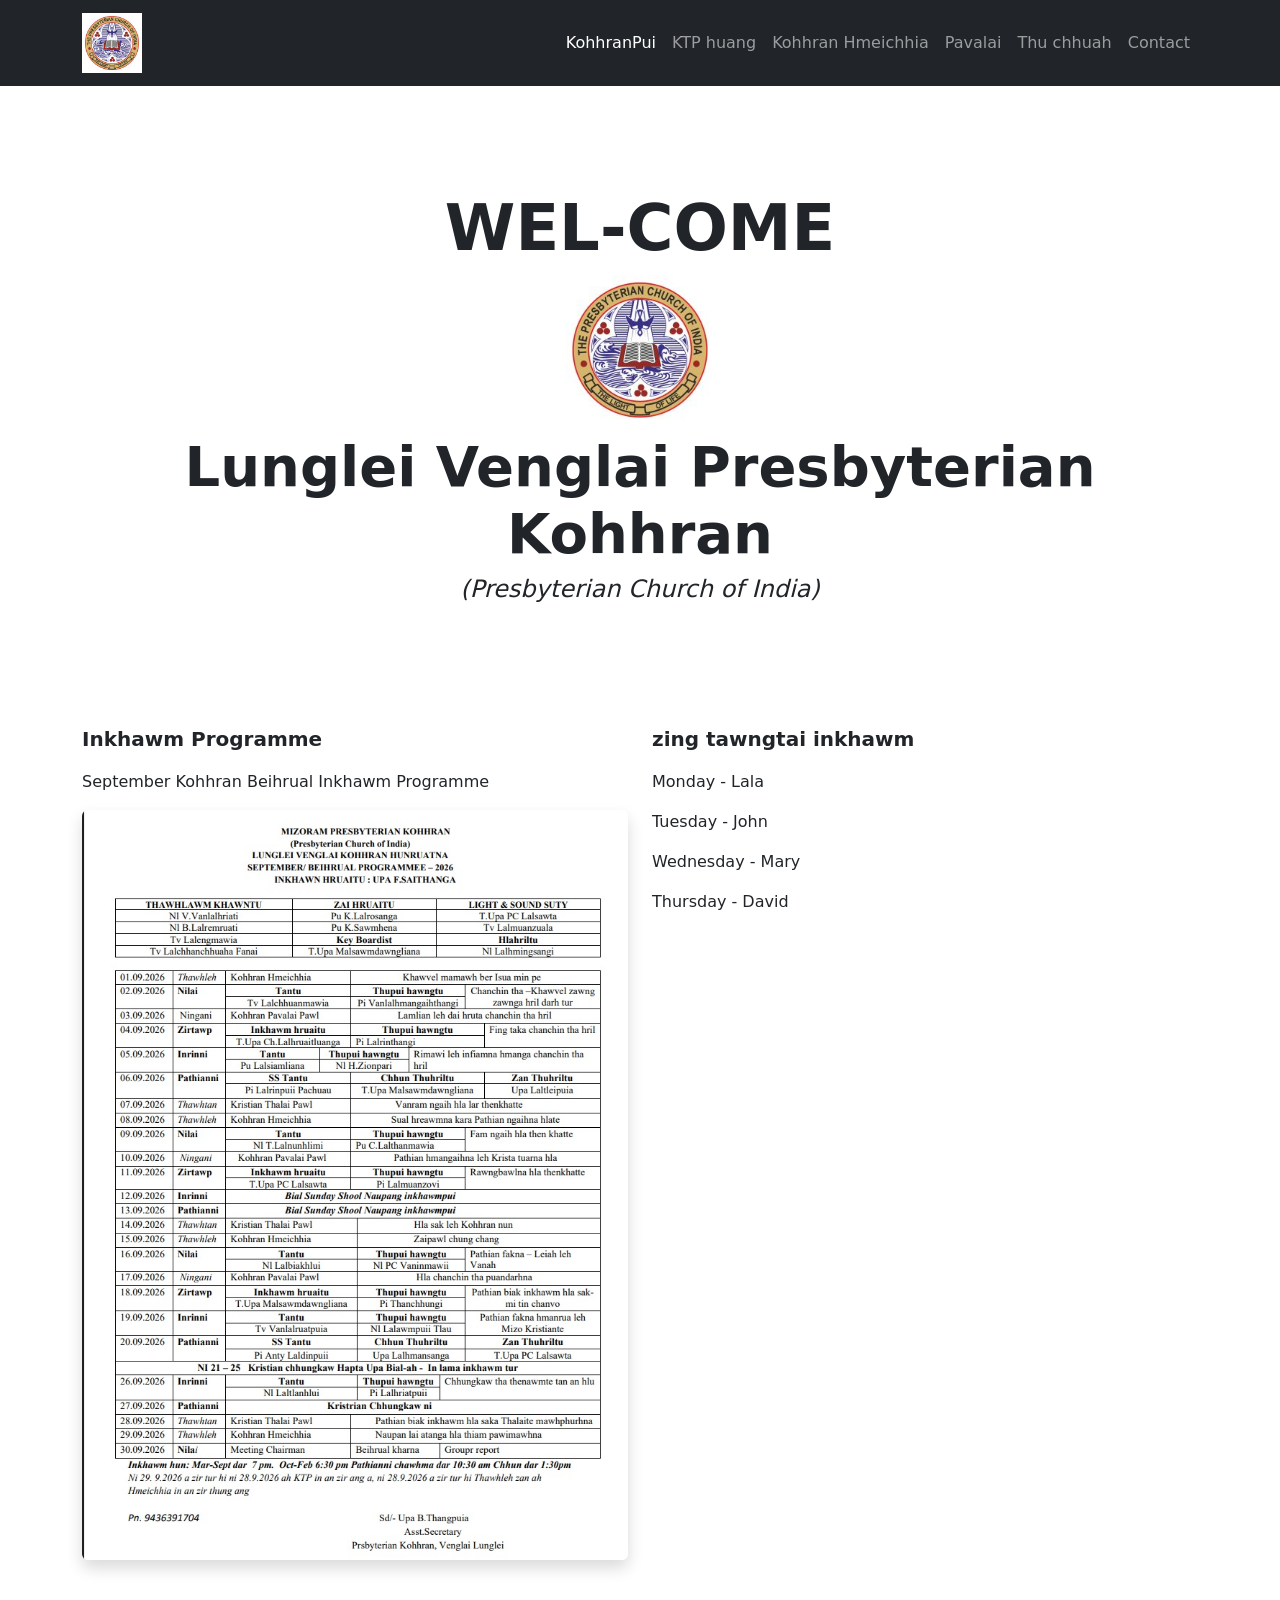
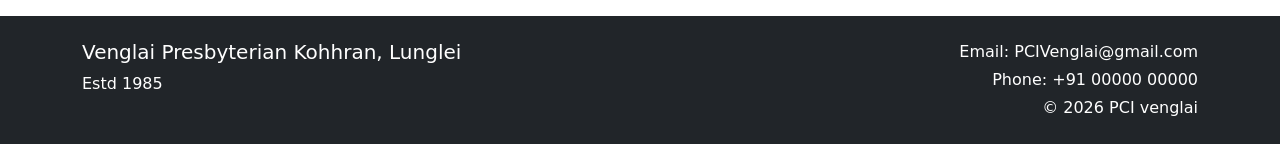
==== index.html @ 34eb797f "Add files via upload" ====
<!DOCTYPE html>
<html lang="en">
<head>
<meta charset="UTF-8">
<meta name="viewport" content="width=device-width, initial-scale=1.0">
<title>Our Organization</title>
<link href="https://cdn.jsdelivr.net/npm/bootstrap@5.3.8/dist/css/
bootstrap.min.css" rel="stylesheet">
<link rel="stylesheet" href="css/style.css">
<link rel="manifest" href="manifest.json">
<meta name="theme-color" content="#0d6efd">
</head>
<body>
<nav class="navbar navbar-expand-lg bg-dark navbar-dark">
    <div class="container">

         <a class="navbar-brand d-flex align-items-center"
   href="index.html">

    <img src="images/banner.jpg"
         alt="Organization Logo"
         width="60"
         height="60"
         class="me-4">
		 </a>
        <button class="navbar-toggler" type="button"
                data-bs-toggle="collapse"
                data-bs-target="#mainNav">
            <span class="navbar-toggler-icon"></span>
        </button>

        <div class="collapse navbar-collapse" id="mainNav">
            <ul class="navbar-nav ms-auto">

                <li class="nav-item">
                    <a class="nav-link active" href="index.html">KohhranPui</a>
                </li>

                <li class="nav-item">
                    <a class="nav-link" href="ktp.html">KTP huang</a>
                </li>

                <li class="nav-item">
                    <a class="nav-link" href="hmeichhia.html">Kohhran Hmeichhia</a>
                </li>

                <li class="nav-item">
                    <a class="nav-link" href="pavalai.html">Pavalai</a>
                </li>

                <li class="nav-item">
                    <a class="nav-link" href="news.html">Thu chhuah</a>
                </li>

                <li class="nav-item">
                    <a class="nav-link" href="contact.html">Contact</a>
                </li>

            </ul>
        </div>
    </div>
</nav>
<section class="hero-section py-2">
    <div class="container py-2 hero-content">
	
        <div class="row align-items-center">

            <div class=" col-lg-12">
			
			
					 
                <h1 class=" text-center display-3 fw-bold">
				WEL-COME
                  </h1>
					<img src="images/banner.jpg" class="d-block mx-auto my-2" style="width:150px; height:auto;" alt="logo">
					 <h1 class=" text-center display-4 fw-bold">
					Lunglei Venglai Presbyterian Kohhran </h1>
					      <h4 class="text-center fst-italic"  "fw-bold">      
						  (Presbyterian Church of India)
                </h4>


               
            </div>
</div>
        </div>
   
</section>
<section class="py-2">
    <div class="container">
        <div class="row align-items-start">

            <!-- Left column: programme -->
            <div class="col-md-6">
                <p class="fs-5 fw-bold">Inkhawm Programme</p>
                <p>September Kohhran Beihrual Inkhawm Programme</p>

                <img
    src="publications/Sept.jpg"
    class="img-fluid rounded shadow"
    alt="September Kohhran Beihrual Inkhawm Programme">
            </div>

            <!-- Right column: schedule -->
            <div class="col-md-6 mt-4 mt-md-0">
                <p class="fs-5 fw-bold"> zing tawngtai inkhawm</p>

                <p>Monday - Lala</p>
                <p>Tuesday - John</p>
                <p>Wednesday - Mary</p>
                <p>Thursday - David</p>
            </div>

        </div>
    </div>
</section>


<footer class="bg-dark text-white py-4 mt-5">
    <div class="container">
        <div class="row">

            <div class="col-md-6">
                <h5>Venglai Presbyterian Kohhran, Lunglei</h5>
                <p>
                    Estd 1985
                </p>
            </div>

            <div class="col-md-6 text-md-end">
                <p class="mb-1">Email: PCIVenglai@gmail.com</p>
                <p class="mb-1">Phone: +91 00000 00000</p>
                <p class="mb-0">&copy; 2026 PCI venglai</p>
            </div>

        </div>
    </div>
</footer>
<script>
if ('serviceWorker' in navigator) {
  navigator.serviceWorker.register('service-worker.js');
}
</script>
<script src="https://cdn.jsdelivr.net/npm/bootstrap@5.3.8/dist/js/
bootstrap.bundle.min.js"></script>
</body>
</html>
---- css/style.css ----
.hero-section{

  

    background-size:auto;

    background-position: center;

    background-repeat: no-repeat;

    height: 70vh;

    display: flex;
	justify-content:center;

    align-items: center;

}
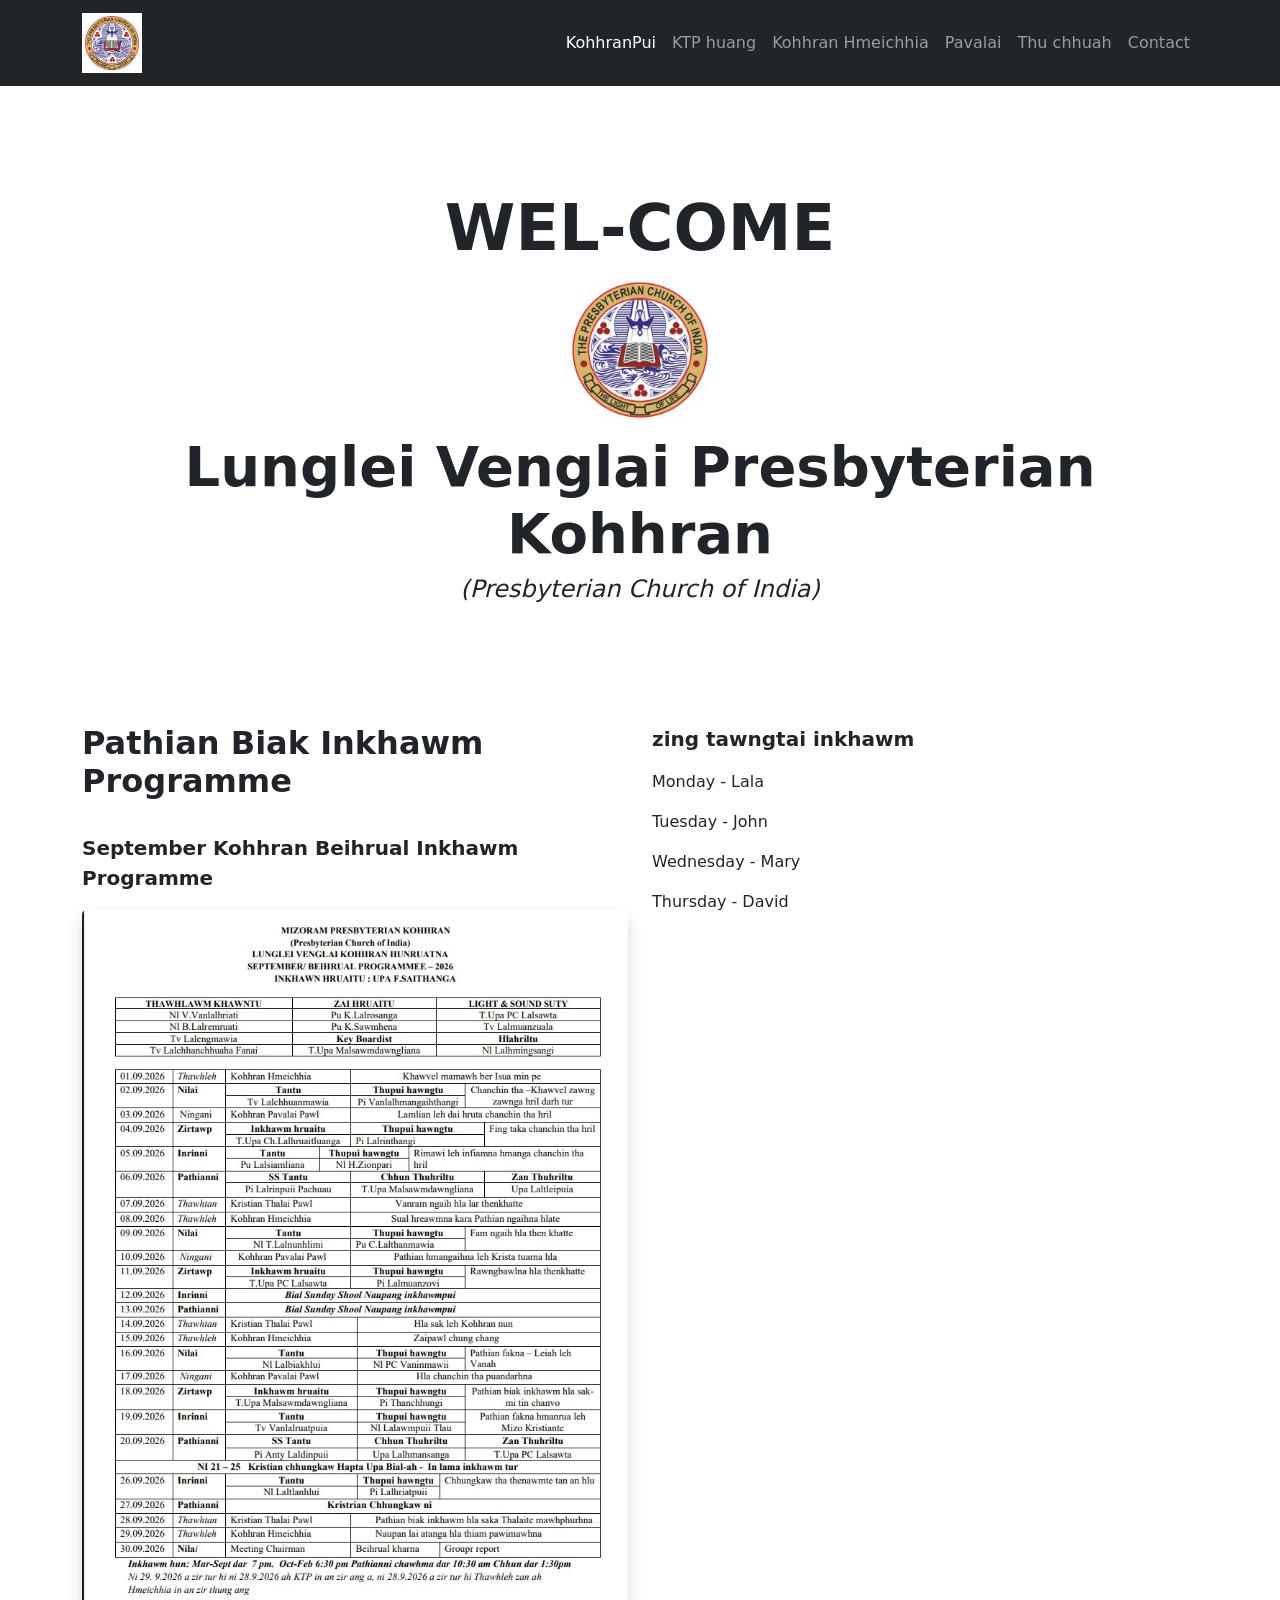
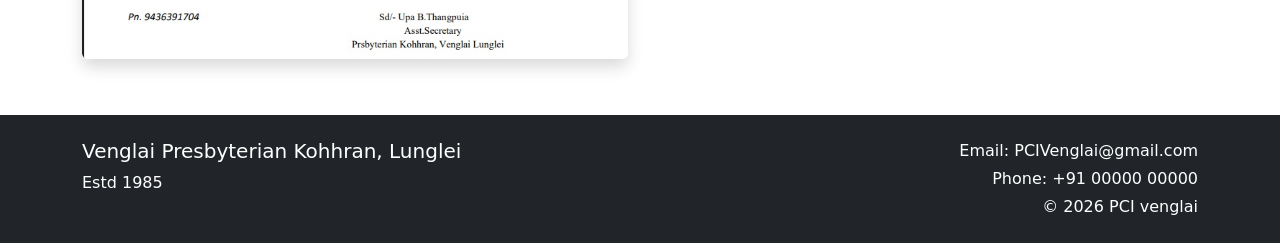
==== commit 113670c1: "Add files via upload" ====
--- a/index.html
+++ b/index.html
@@ -92,8 +92,9 @@
 
             <!-- Left column: programme -->
             <div class="col-md-6">
-                <p class="fs-5 fw-bold">Inkhawm Programme</p>
-                <p>September Kohhran Beihrual Inkhawm Programme</p>
+                <h2 class="fw-bold"> Pathian Biak Inkhawm Programme </h2>
+				<br>
+                <p class="fs-5 fw-bold">September Kohhran Beihrual Inkhawm Programme</p>
 
                 <img
     src="publications/Sept.jpg"
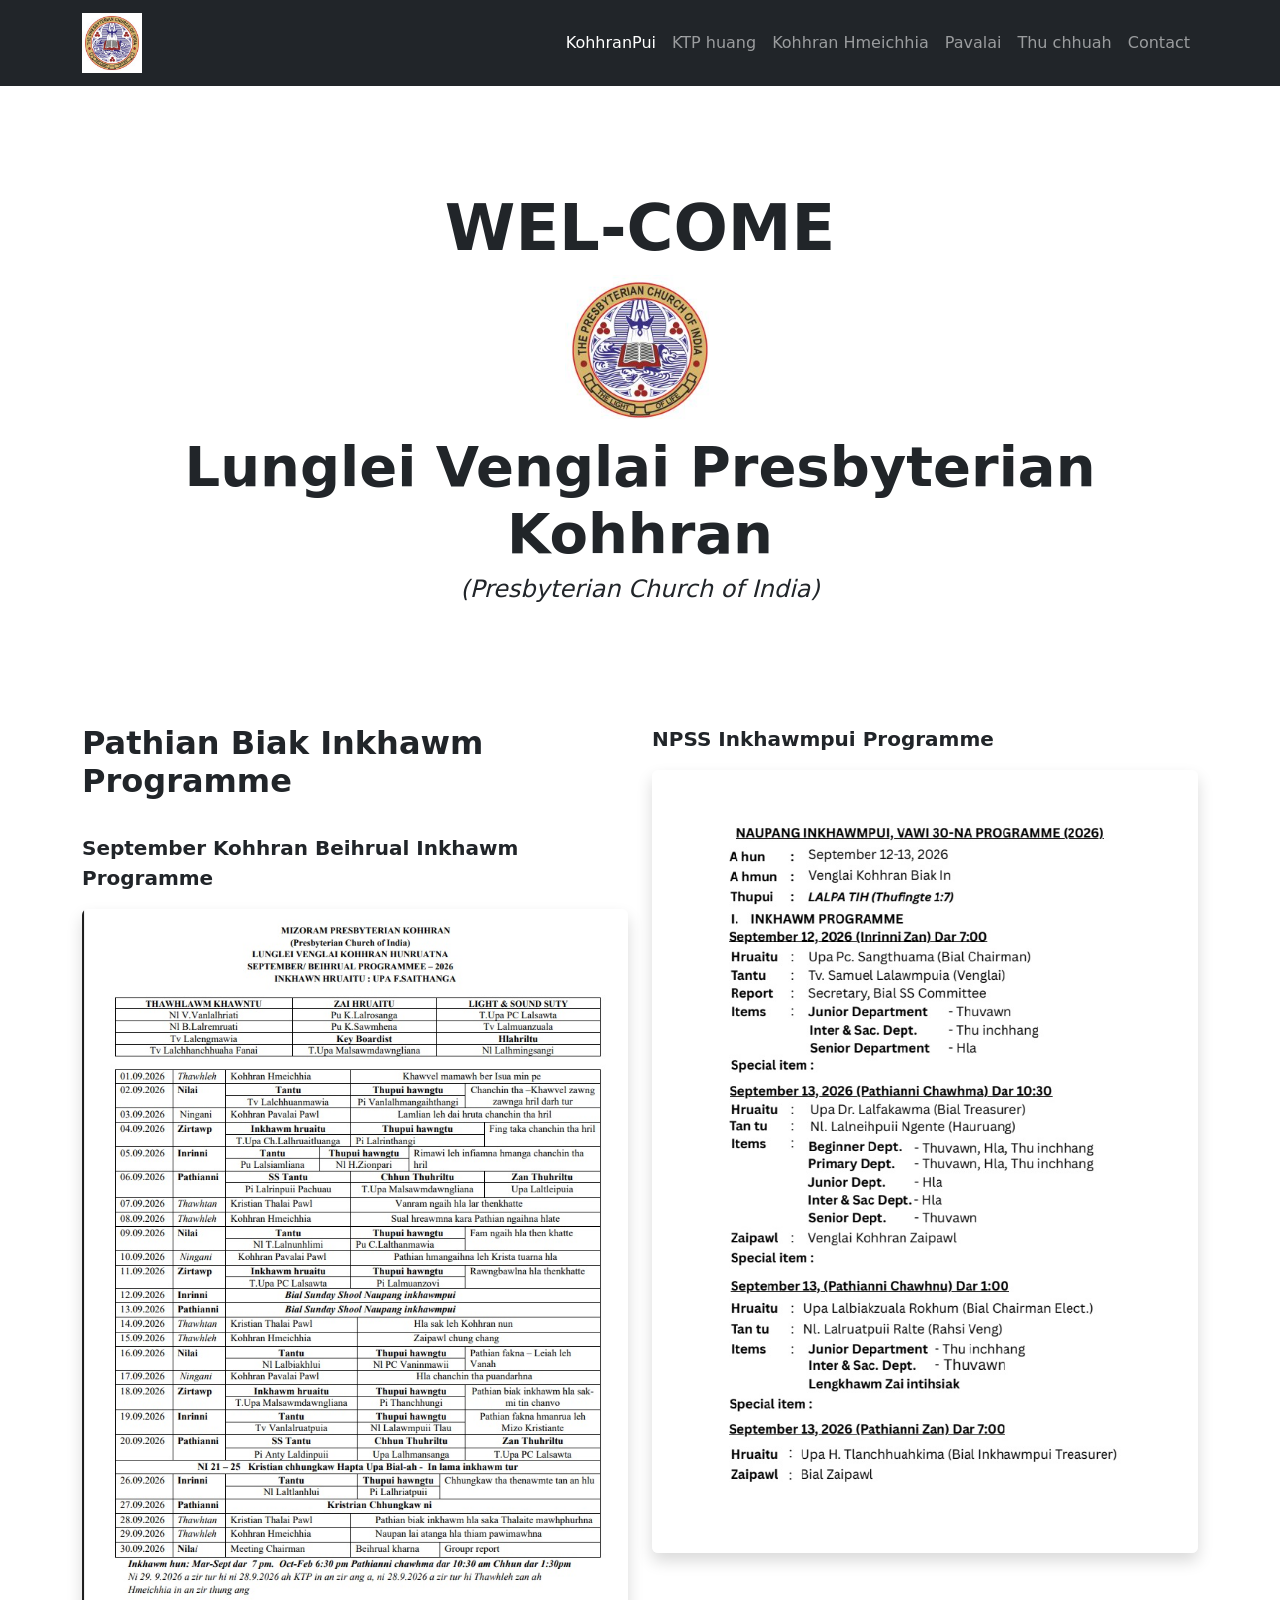
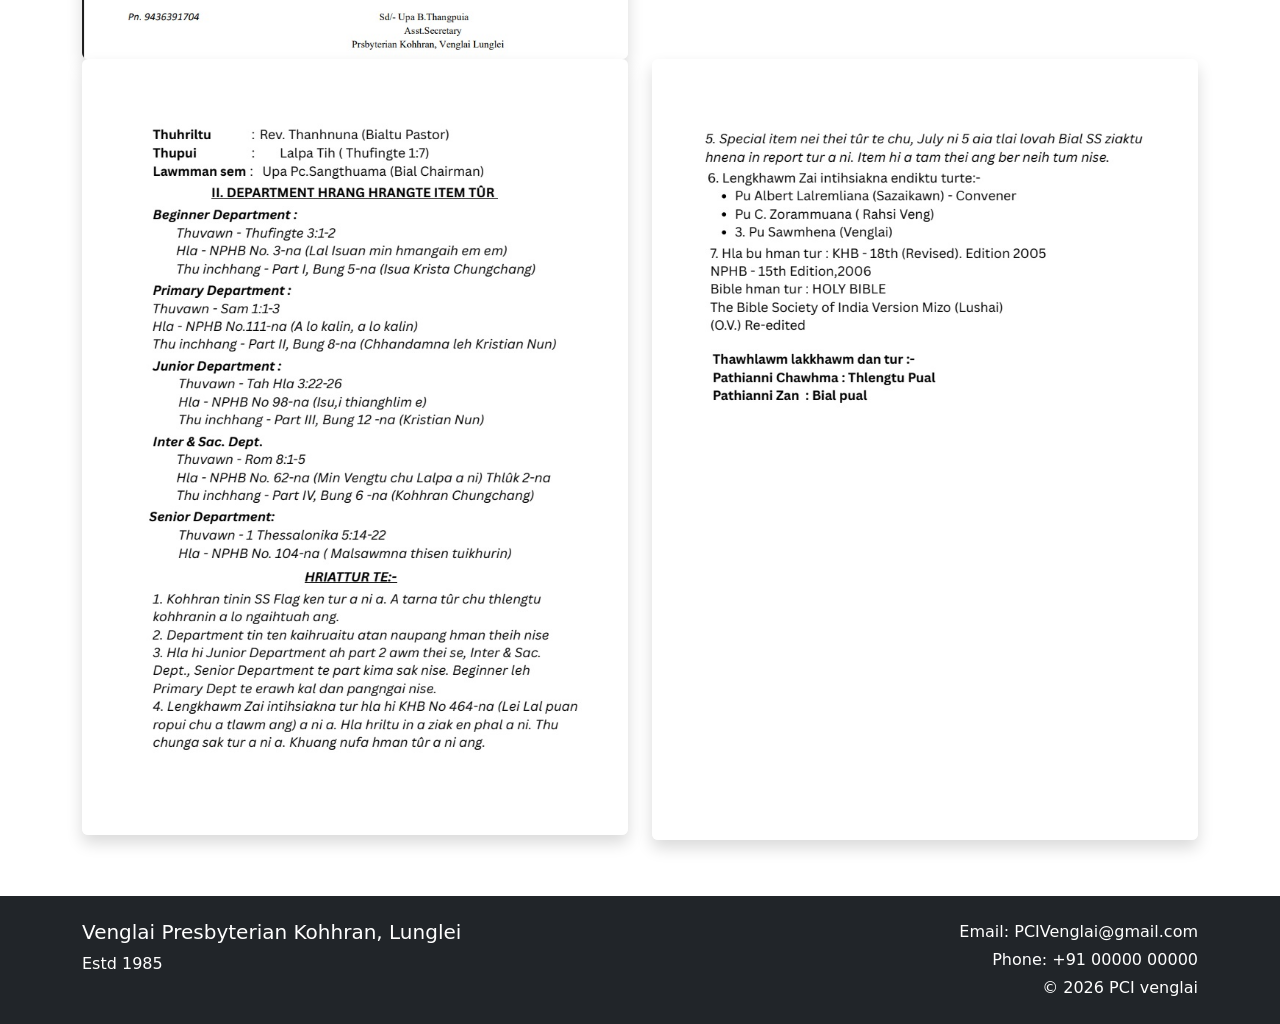
==== commit 959f2323: "Add files via upload" ====
--- a/index.html
+++ b/index.html
@@ -104,16 +104,41 @@
 
             <!-- Right column: schedule -->
             <div class="col-md-6 mt-4 mt-md-0">
-                <p class="fs-5 fw-bold"> zing tawngtai inkhawm</p>
-
-                <p>Monday - Lala</p>
-                <p>Tuesday - John</p>
-                <p>Wednesday - Mary</p>
-                <p>Thursday - David</p>
+                <p class="fs-5 fw-bold"> NPSS Inkhawmpui Programme</p>
+<img
+    src="publications/np1.jpg"
+    class="img-fluid rounded shadow"
+    alt="September Kohhran Beihrual Inkhawm Programme">
+            </div>
+                
+                
             </div>
 
+     <div class="row align-items-start">
+
+          
+            <div class="col-md-6">
+                
+                <img
+    src="publications/np2.jpg"
+    class="img-fluid rounded shadow"
+    alt="September Kohhran Beihrual Inkhawm Programme">
+            </div>
+
+           
+            <div class="col-md-6 mt-4 mt-md-0">
+             
+<img
+    src="publications/np3.jpg"
+    class="img-fluid rounded shadow"
+    alt="September Kohhran Beihrual Inkhawm Programme">
+            </div>
+                
+                
+            </div>
         </div>
-    </div>
+   
+	
 </section>
 
 
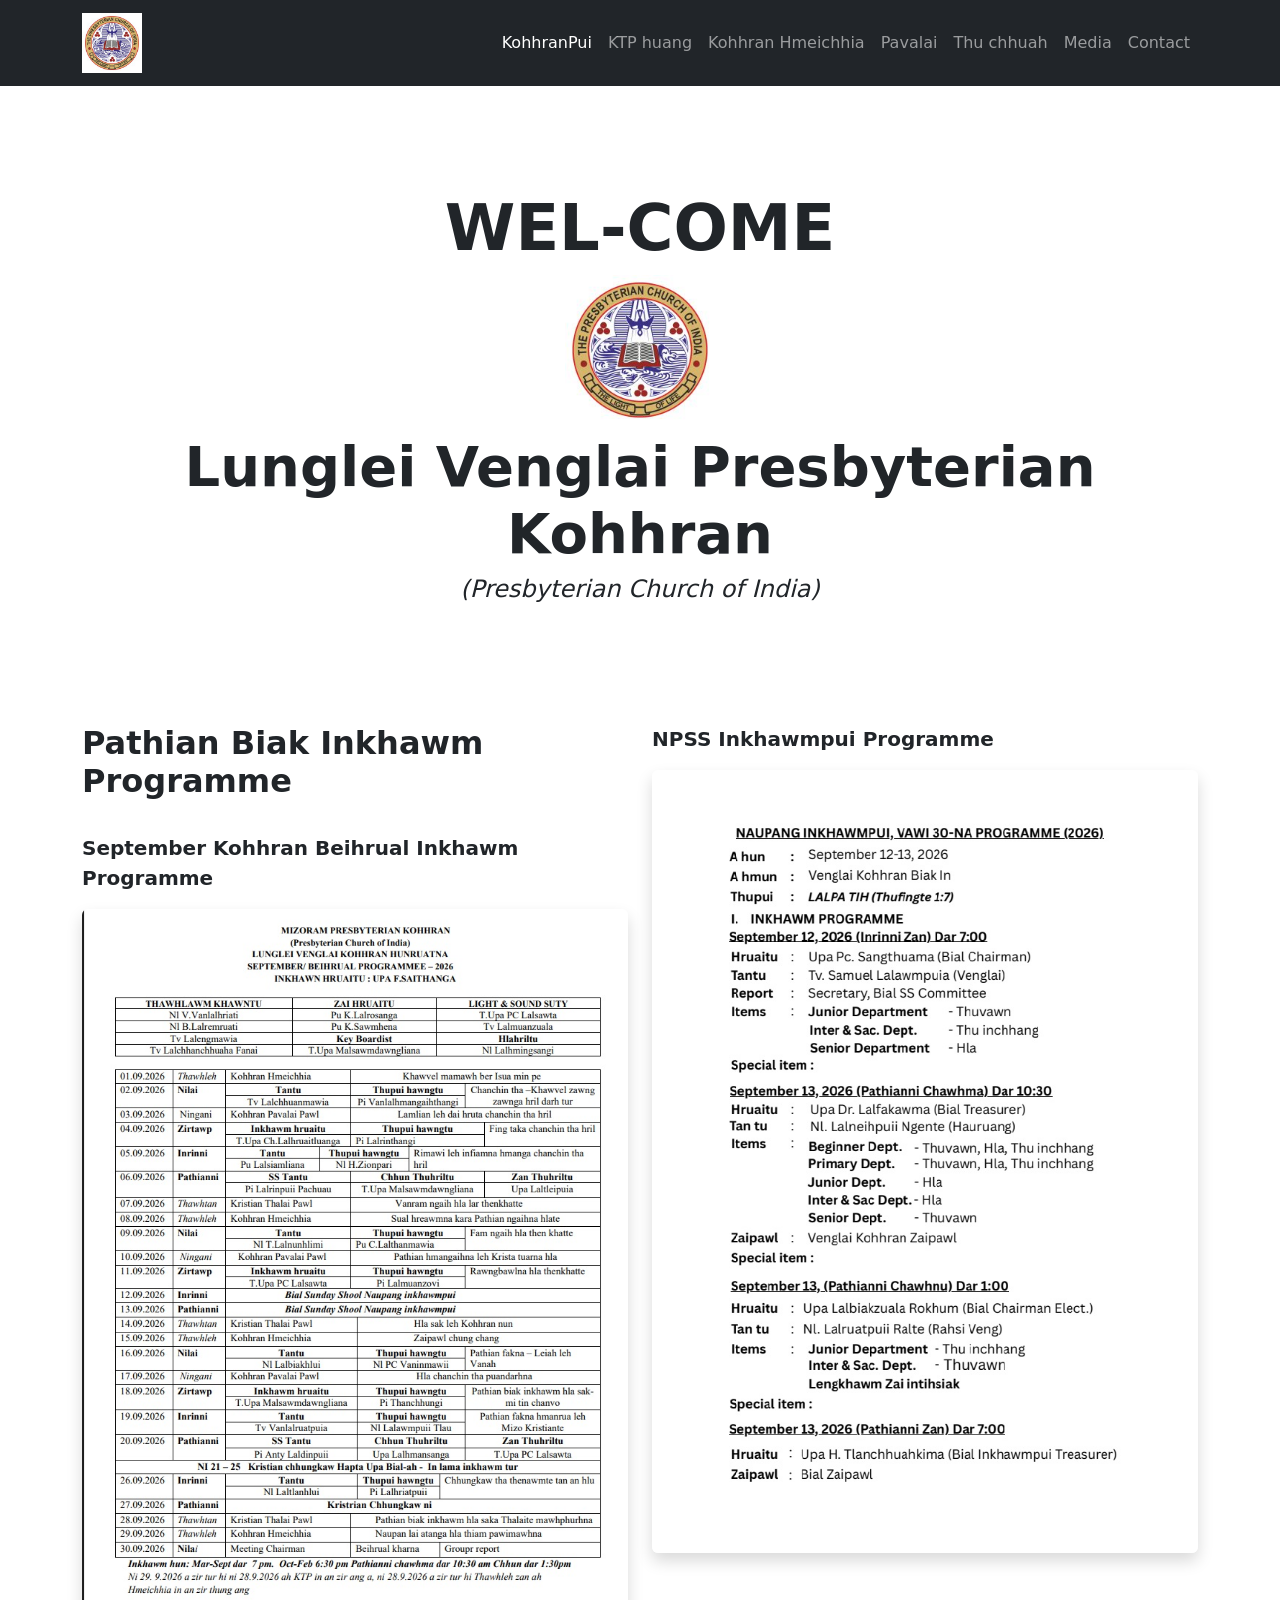
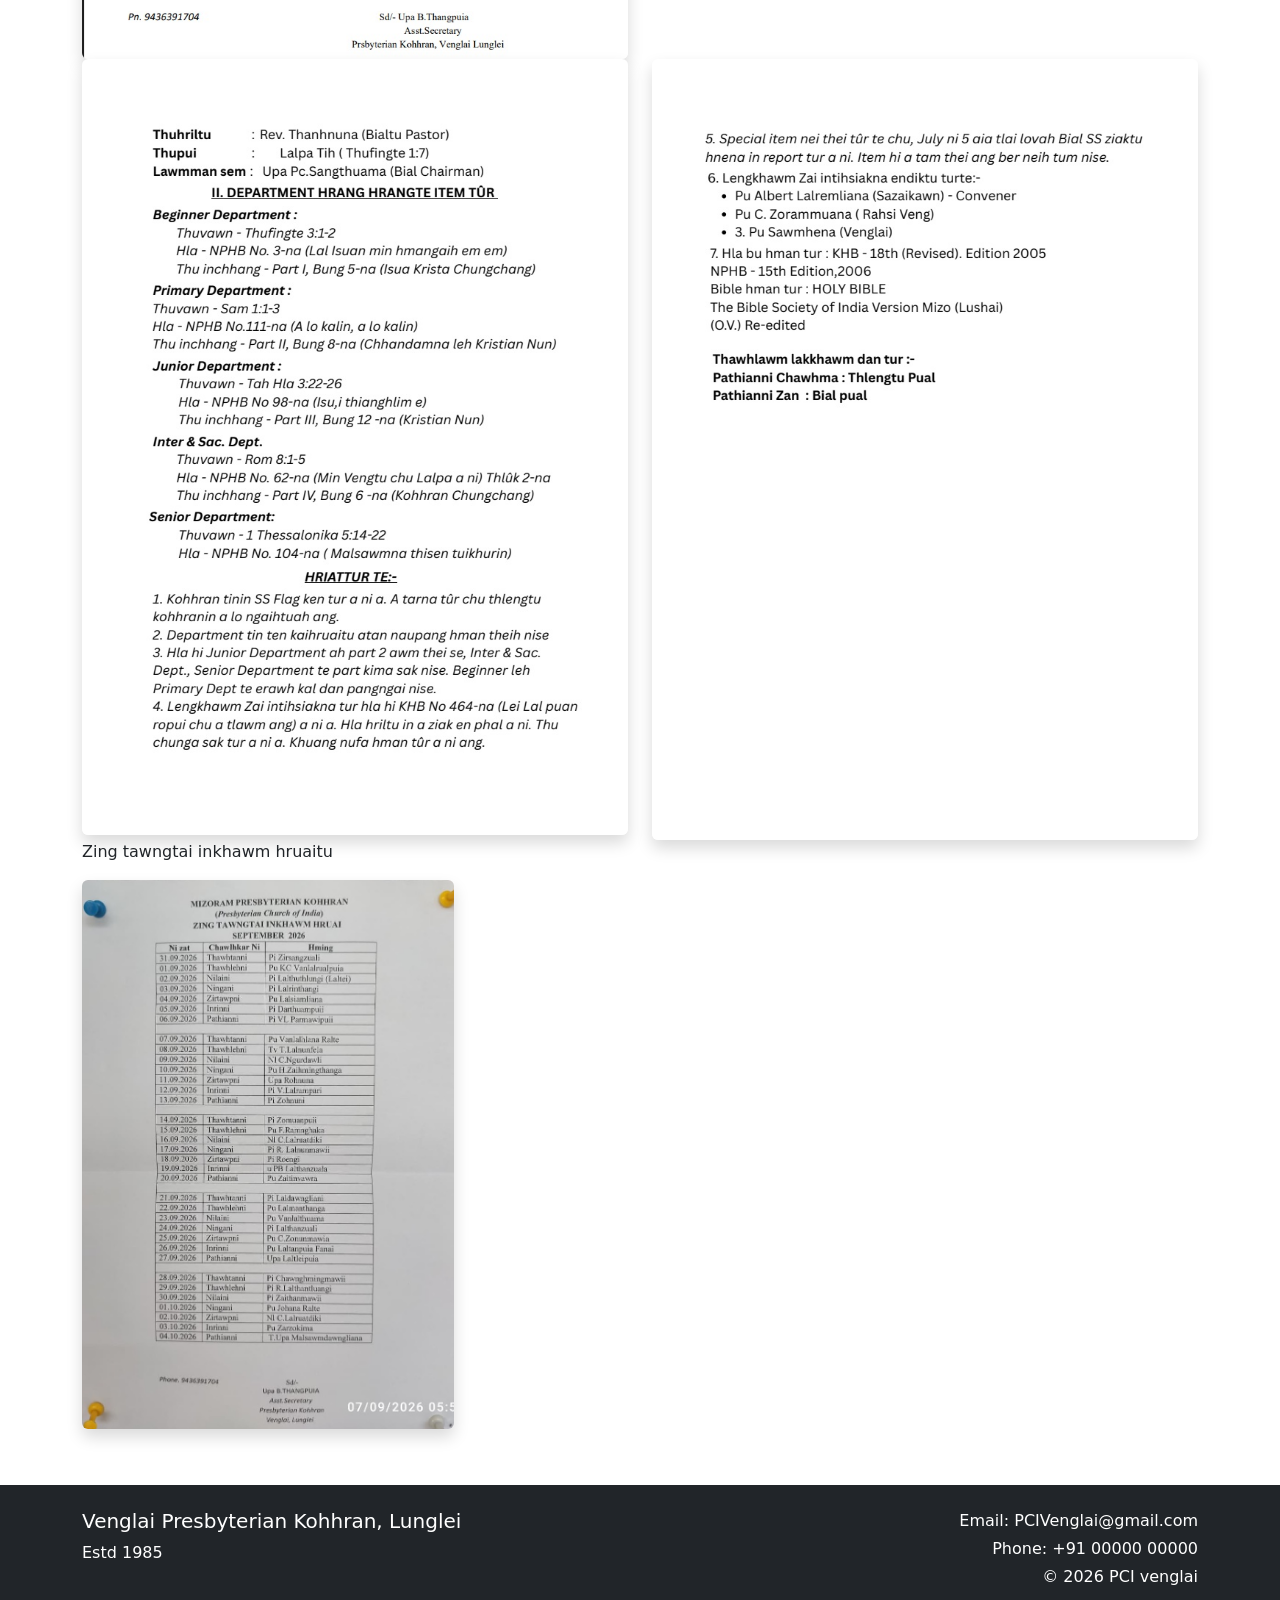
==== commit 79fc7359: "Add files via upload" ====
--- a/index.html
+++ b/index.html
@@ -49,9 +49,11 @@
                 </li>
 
                 <li class="nav-item">
-                    <a class="nav-link" href="news.html">Thu chhuah</a>
+                    <a class="nav-link" href="publications.html">Thu chhuah</a>
                 </li>
-
+				<li class="nav-item">
+                    <a class="nav-link" href="gallery.html">Media</a>
+                </li>
                 <li class="nav-item">
                     <a class="nav-link" href="contact.html">Contact</a>
                 </li>
@@ -108,7 +110,7 @@
 <img
     src="publications/np1.jpg"
     class="img-fluid rounded shadow"
-    alt="September Kohhran Beihrual Inkhawm Programme">
+    alt="NPSS Inkhawmpui Programme">
             </div>
                 
                 
@@ -122,7 +124,7 @@
                 <img
     src="publications/np2.jpg"
     class="img-fluid rounded shadow"
-    alt="September Kohhran Beihrual Inkhawm Programme">
+    alt="NPSS Inkhawmpui Programme">
             </div>
 
            
@@ -131,11 +133,18 @@
 <img
     src="publications/np3.jpg"
     class="img-fluid rounded shadow"
-    alt="September Kohhran Beihrual Inkhawm Programme">
+    alt="NPSS Inkhawmpui Programme">
             </div>
                 
                 
             </div>
+			<div class="col-md-4">
+			<p> Zing tawngtai inkhawm hruaitu </p>
+    <img
+    src="images/zing.jpeg"
+    class="img-fluid rounded shadow"
+    alt=" zing tawngtai Programme">
+</div>
         </div>
    
 	
@@ -169,5 +178,14 @@
 </script>
 <script src="https://cdn.jsdelivr.net/npm/bootstrap@5.3.8/dist/js/
 bootstrap.bundle.min.js"></script>
+<div class="modal fade" id="imageModal" tabindex="-1">
+    <div class="modal-dialog modal-dialog-centered modal-xl">
+        <div class="modal-content bg-dark border-0">
+            <div class="modal-body text-center p-0">
+                <img id="modalImage" src="" class="img-fluid" alt="Full Image">
+            </div>
+        </div>
+    </div>
+</div>
 </body>
 </html>
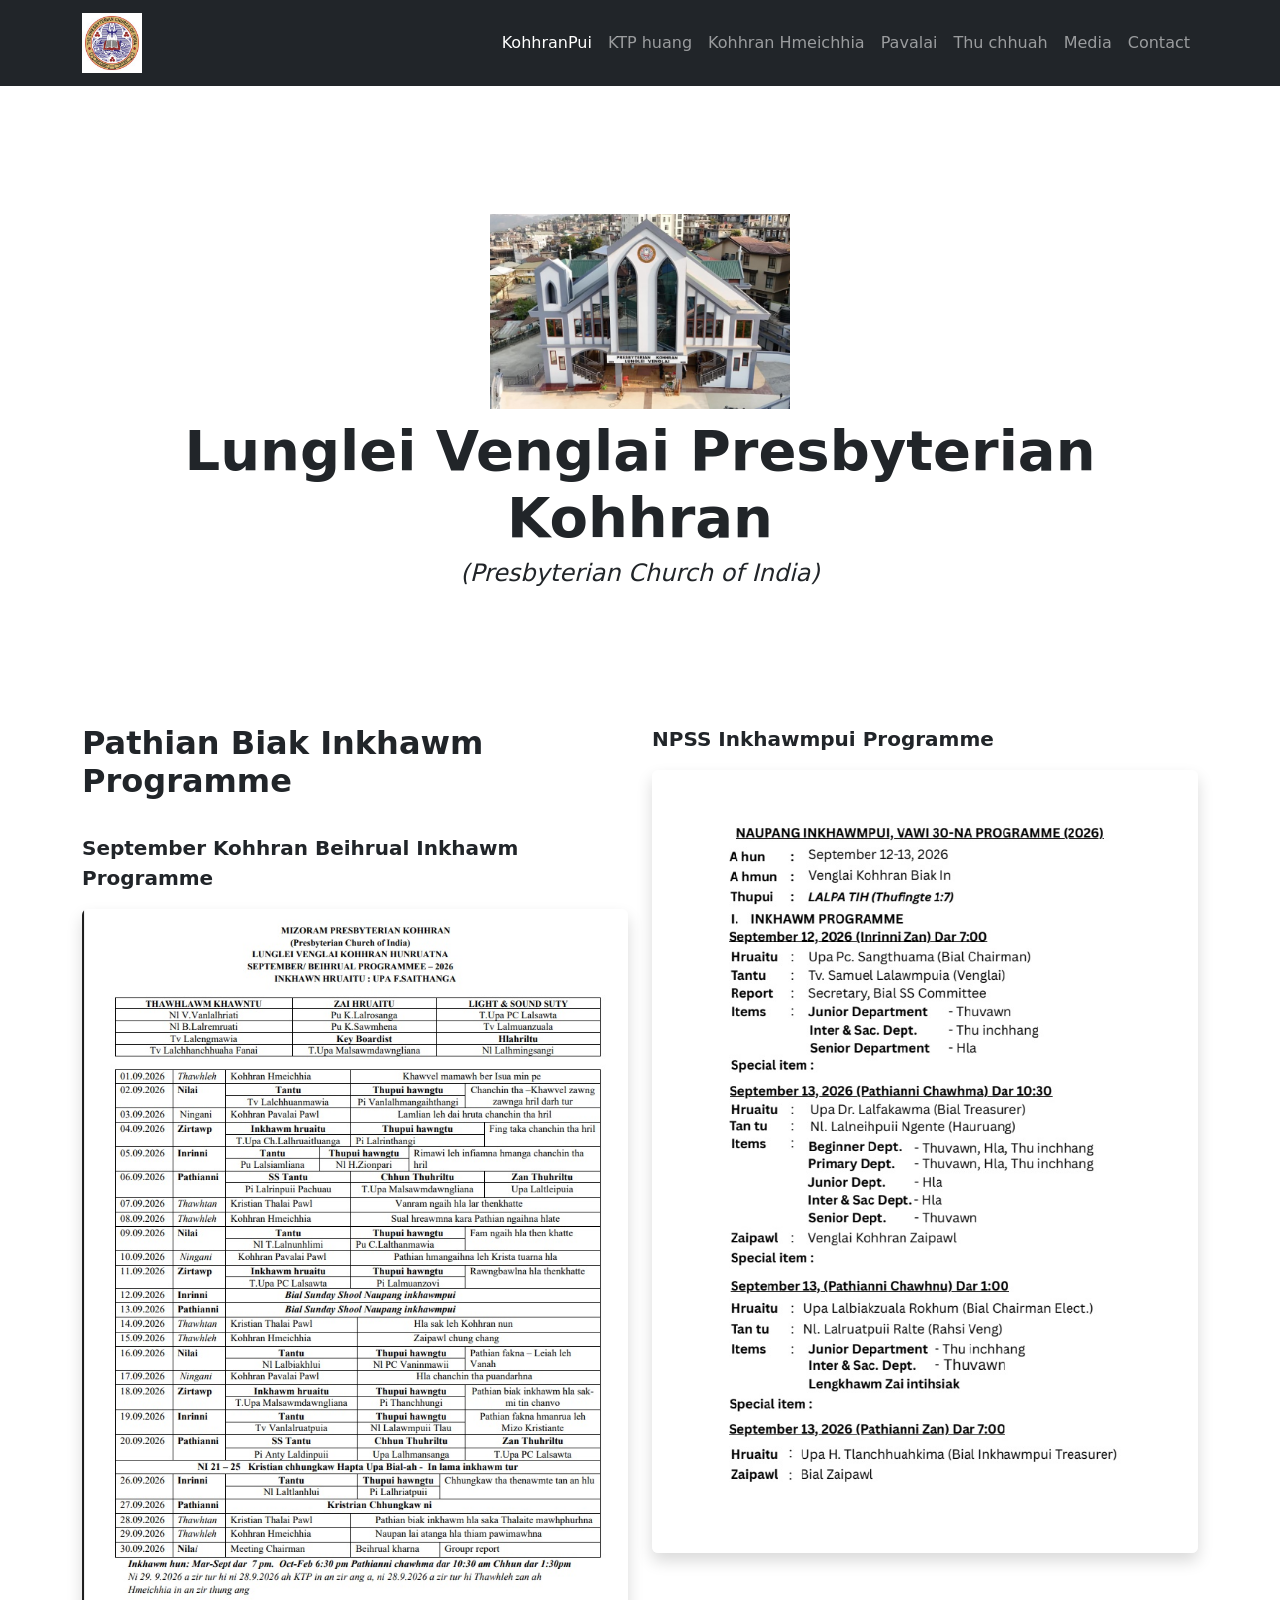
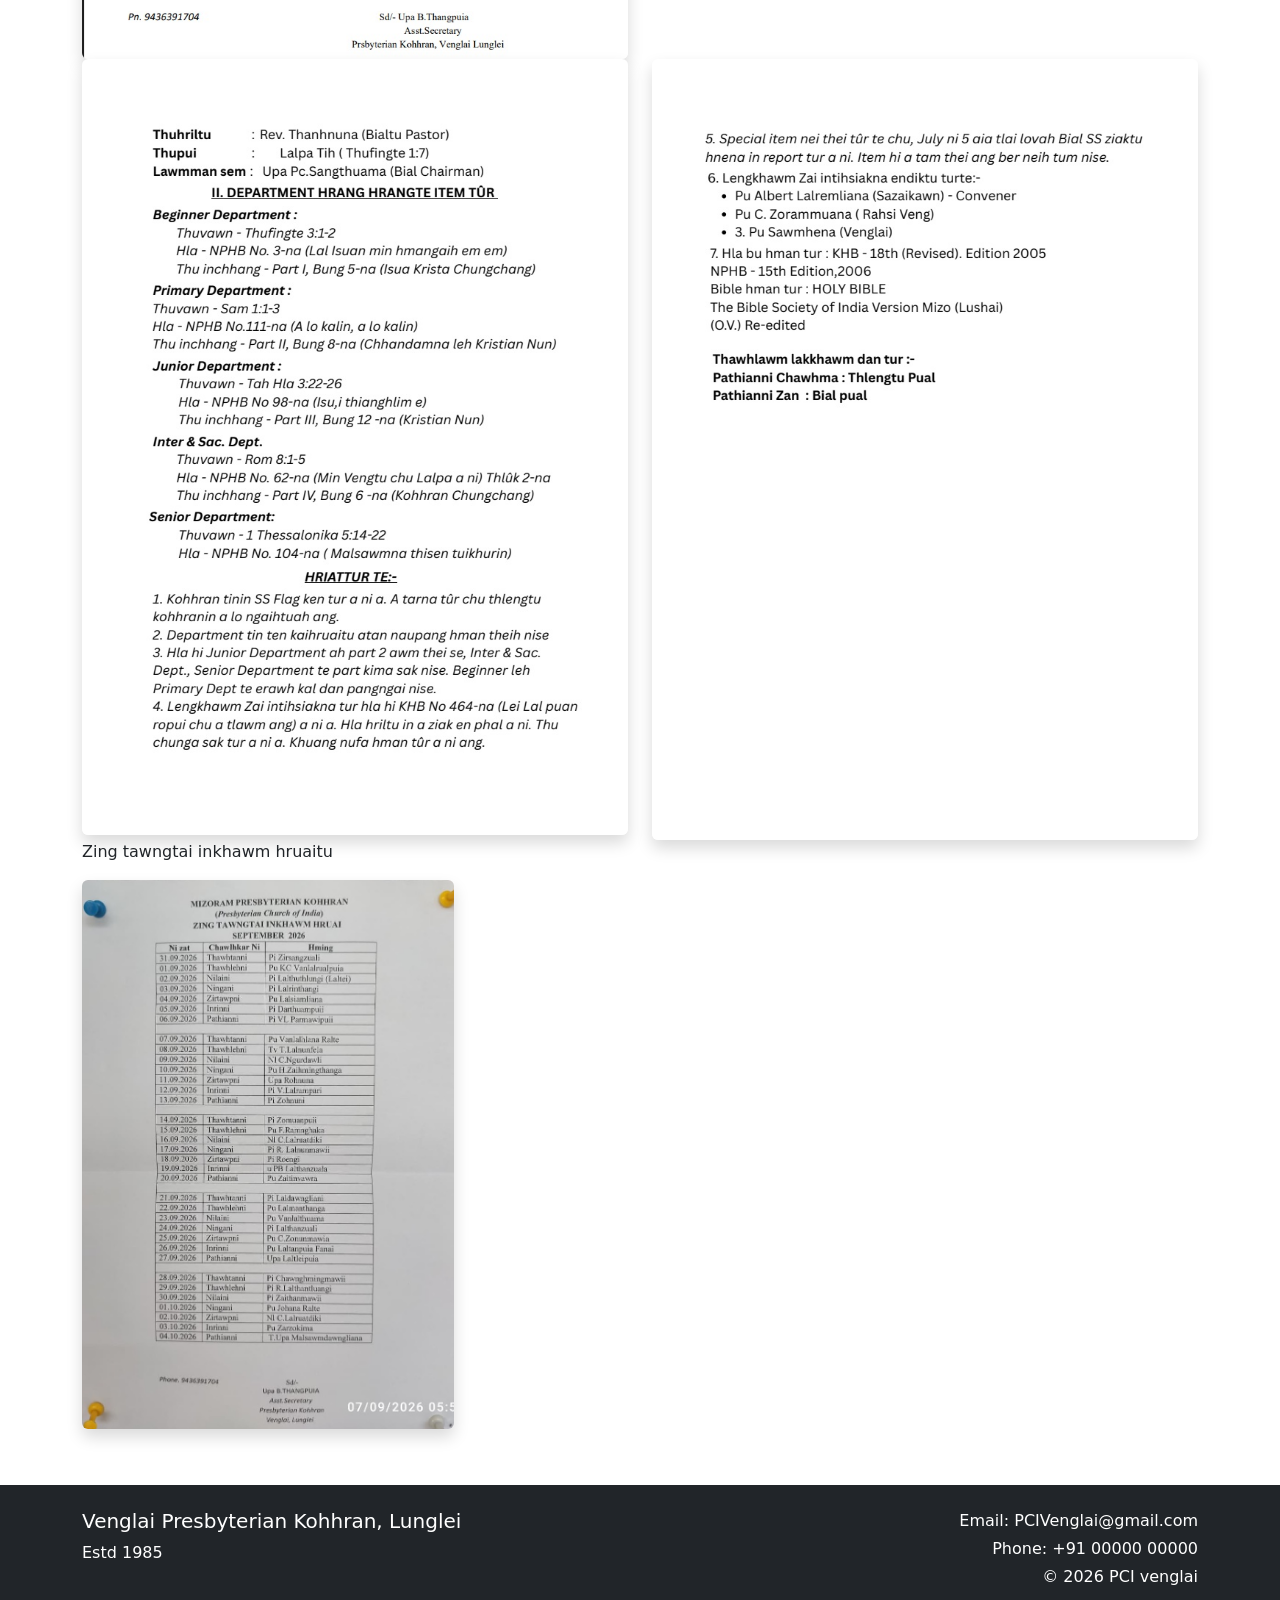
==== commit c601e53a: "Add files via upload" ====
--- a/index.html
+++ b/index.html
@@ -70,11 +70,8 @@
             <div class=" col-lg-12">
 			
 			
-					 
-                <h1 class=" text-center display-3 fw-bold">
-				WEL-COME
-                  </h1>
-					<img src="images/banner.jpg" class="d-block mx-auto my-2" style="width:150px; height:auto;" alt="logo">
+				
+					<img src="images/biakin.jpeg" class="d-block mx-auto my-2" style="width:300px; height:auto;" alt="logo">
 					 <h1 class=" text-center display-4 fw-bold">
 					Lunglei Venglai Presbyterian Kohhran </h1>
 					      <h4 class="text-center fst-italic"  "fw-bold">      
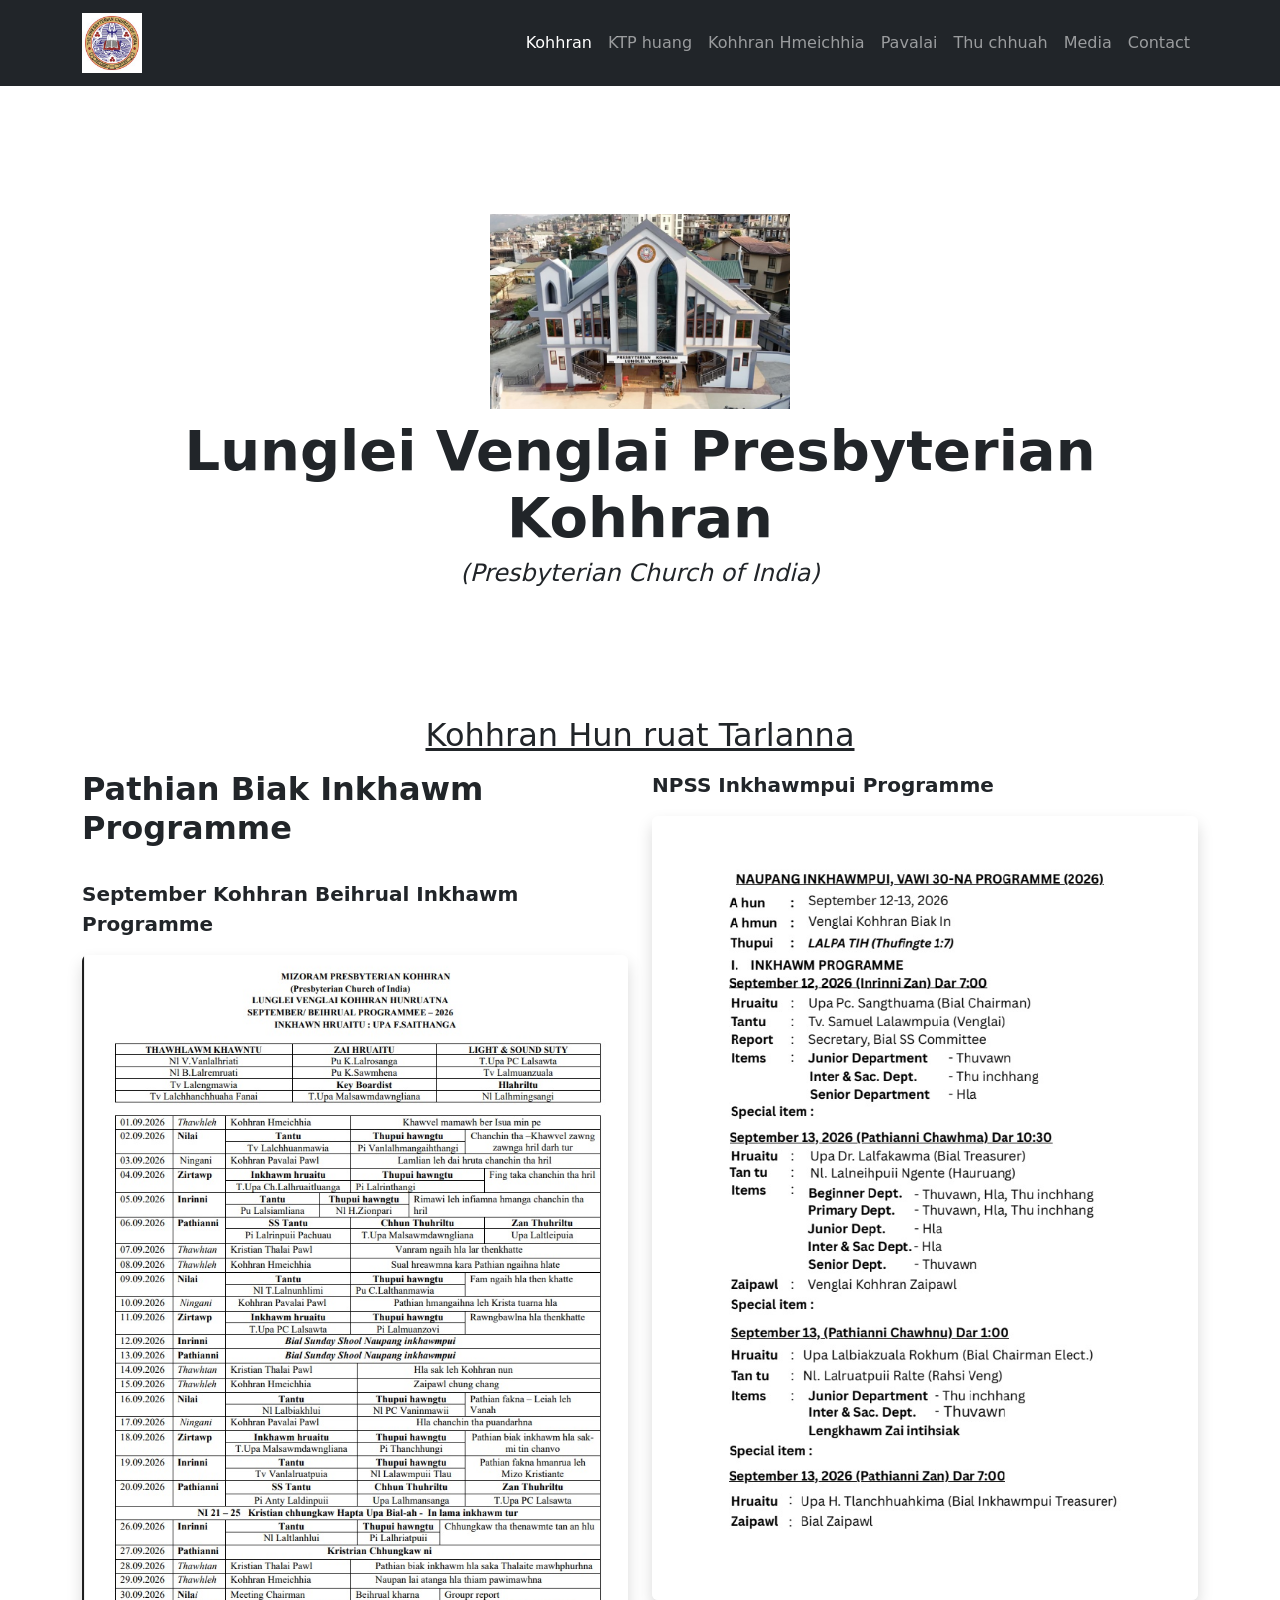
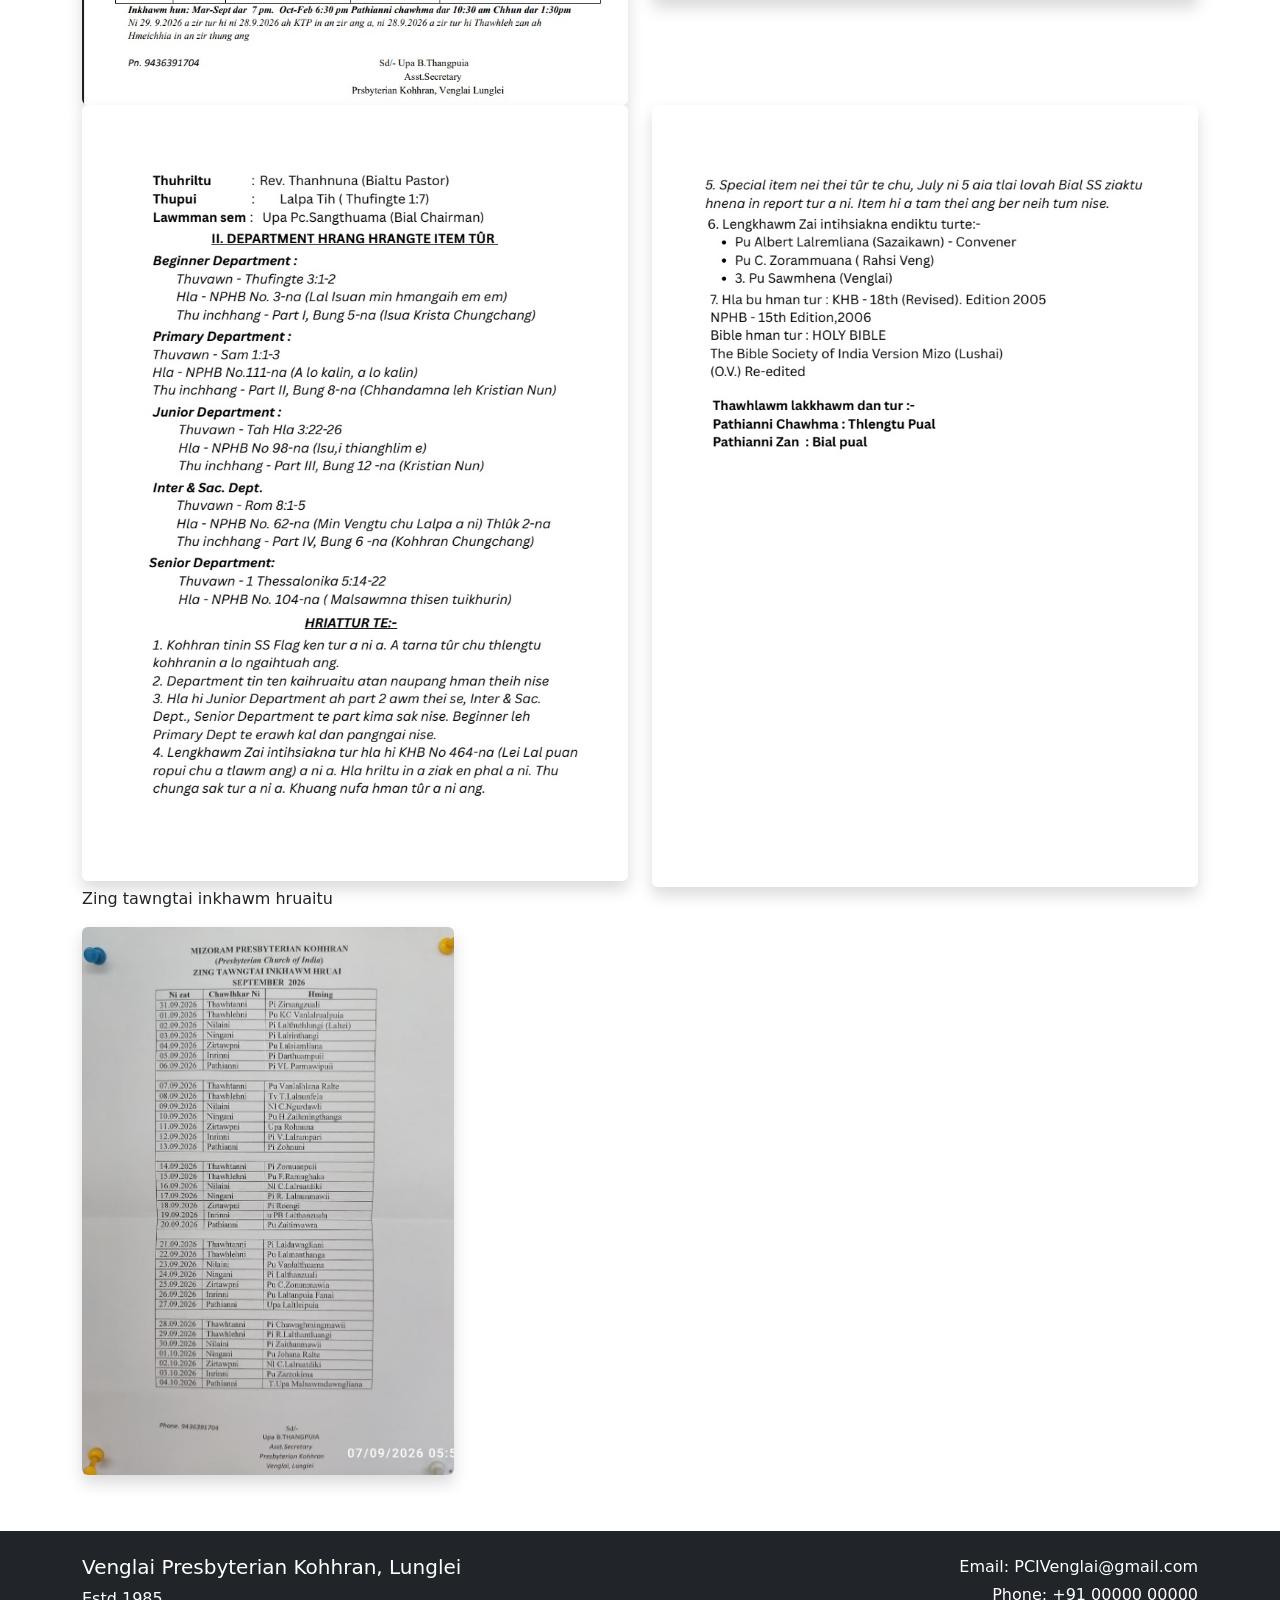
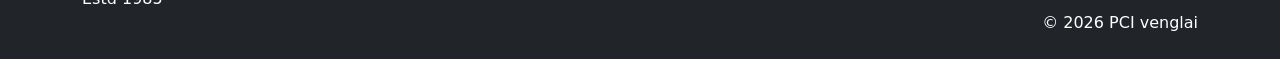
==== commit 5999f7a1: "Add files via upload" ====
--- a/index.html
+++ b/index.html
@@ -33,7 +33,7 @@
             <ul class="navbar-nav ms-auto">
 
                 <li class="nav-item">
-                    <a class="nav-link active" href="index.html">KohhranPui</a>
+                    <a class="nav-link active" href="index.html">Kohhran</a>
                 </li>
 
                 <li class="nav-item">
@@ -85,6 +85,9 @@
         </div>
    
 </section>
+<h2 class="text-center text-decoration-underline">
+  Kohhran Hun ruat Tarlanna
+</h2>
 <section class="py-2">
     <div class="container">
         <div class="row align-items-start">
--- a/css/style.css
+++ b/css/style.css
@@ -17,4 +17,38 @@
 
 }
 
+.page-title {
+  min-height: 100vh;
+  position: relative;
+  background-position: center;
+  background-size: cover;
+  background-repeat: no-repeat;
+  color: white;
+}
 
+.pvl-title {
+  background-image: url("../images/pvl1.jpeg");
+}
+
+.hmeichhe-title {
+  background-image: url("../images/hmeichhia.jpeg");
+}
+
+
+.page-title::before {
+  content: "";
+  position: absolute;
+  inset: 0;
+  background: rgba(0, 0, 0, 0.45);
+}
+
+.page-title .container {
+  position: relative;
+  z-index: 1;
+}
+@media (max-width: 768px) {
+  .page-title {
+    background-size: contain;
+  }
+  
+ 
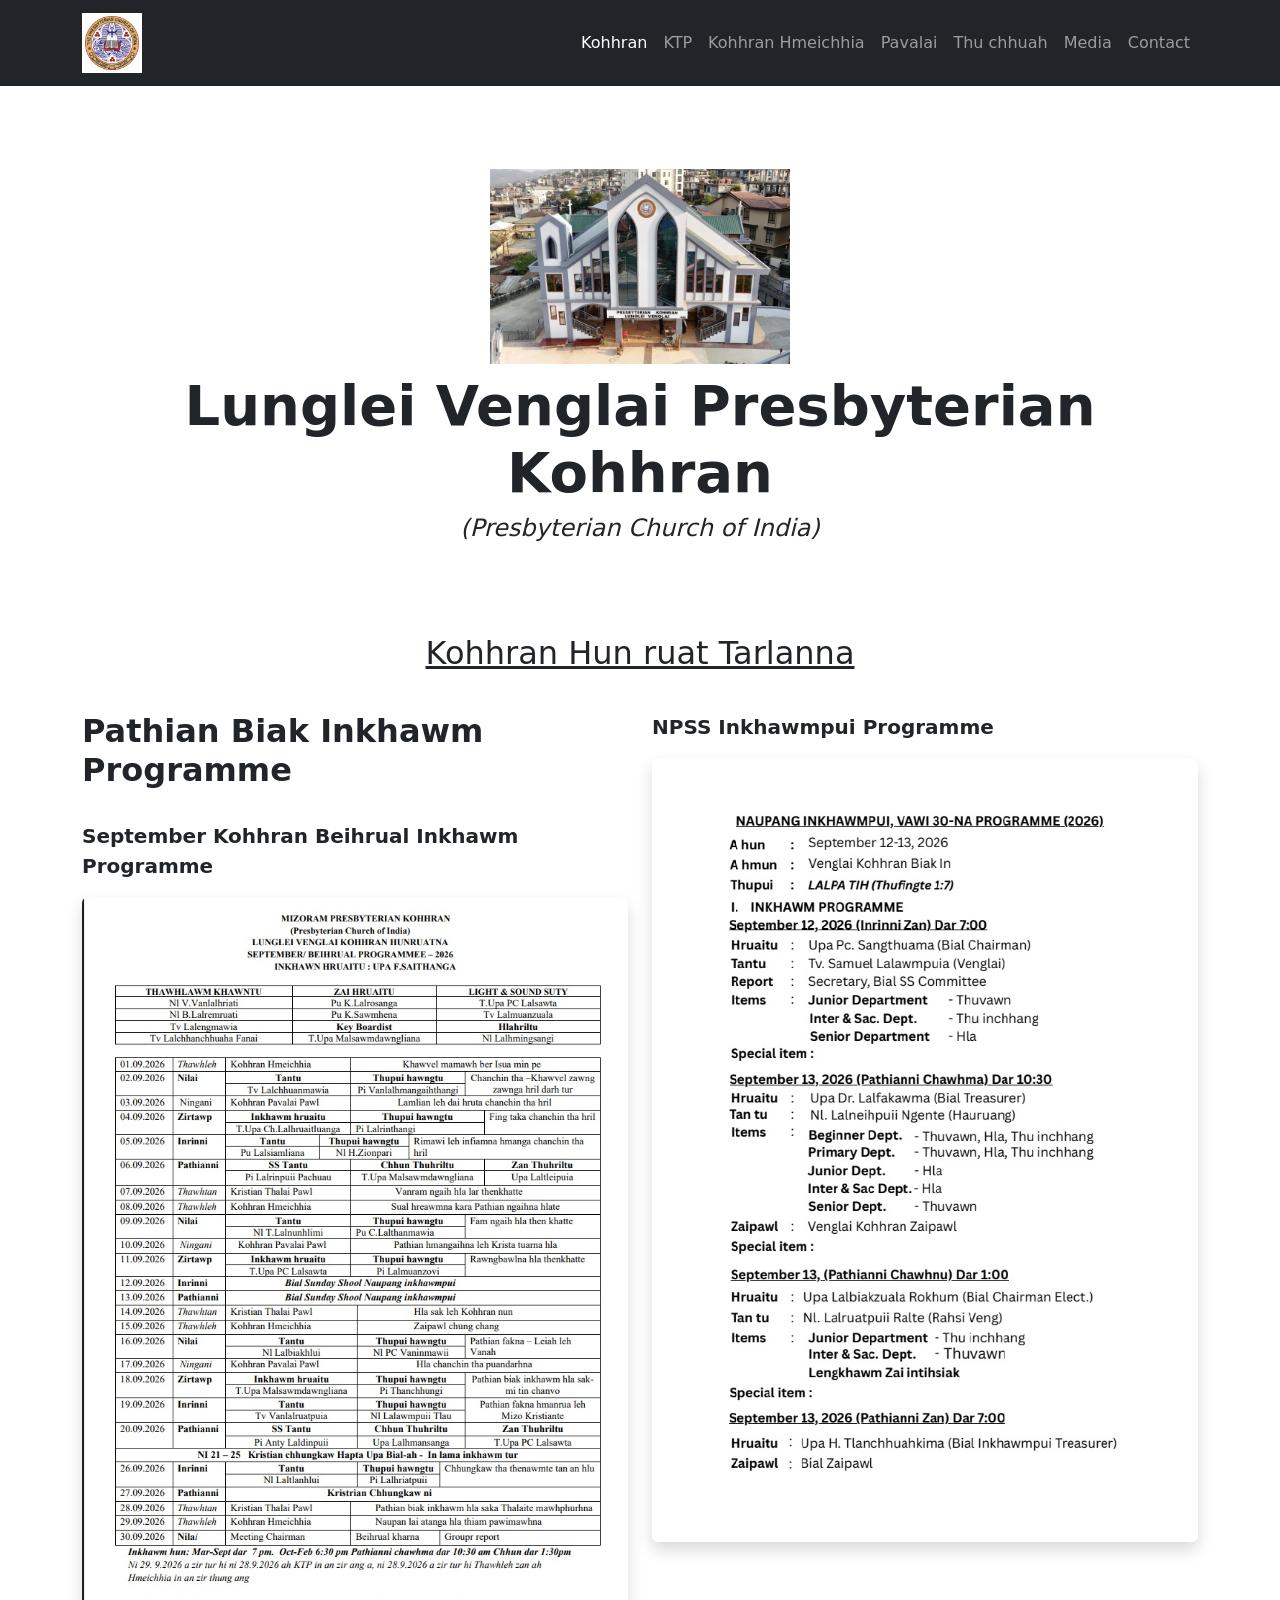
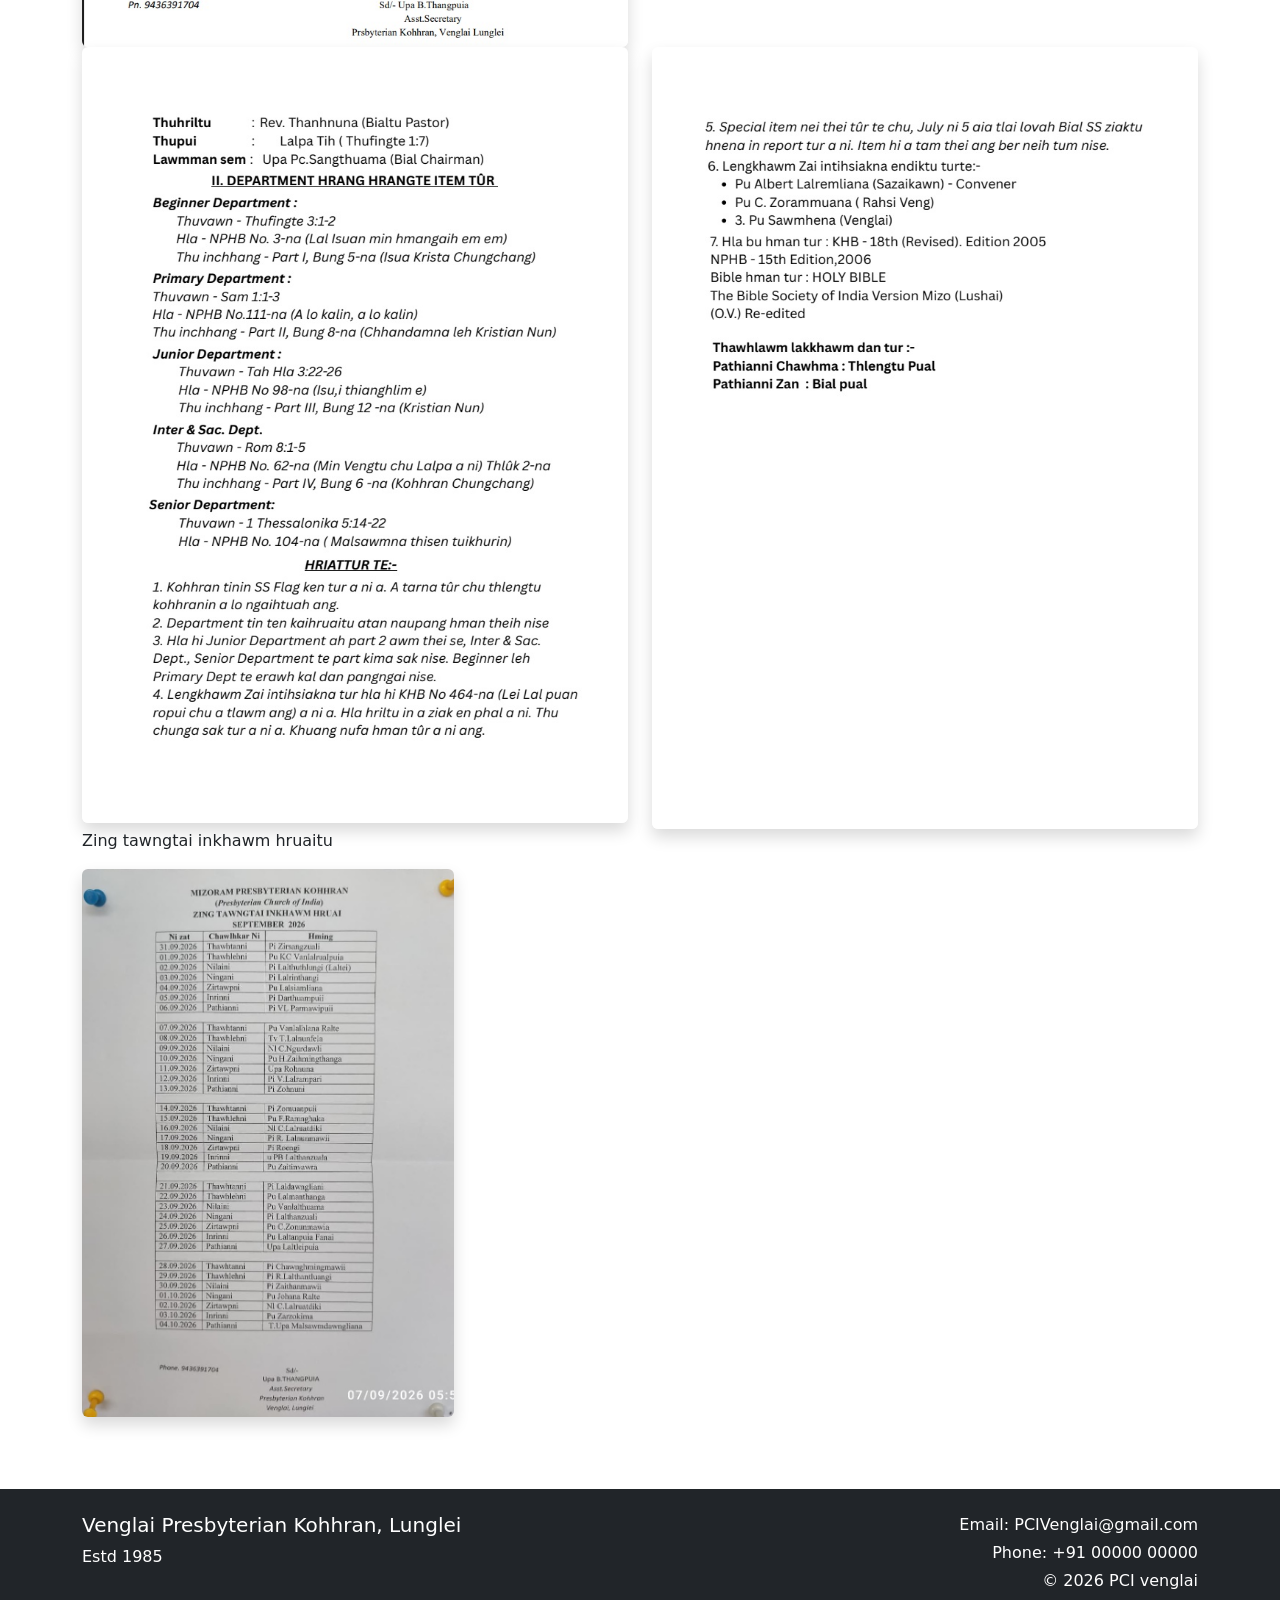
==== commit b781f594: "Add files via upload" ====
--- a/index.html
+++ b/index.html
@@ -37,7 +37,7 @@
                 </li>
 
                 <li class="nav-item">
-                    <a class="nav-link" href="ktp.html">KTP huang</a>
+                    <a class="nav-link" href="ktp.html">KTP</a>
                 </li>
 
                 <li class="nav-item">
@@ -62,7 +62,7 @@
         </div>
     </div>
 </nav>
-<section class="hero-section py-2">
+<section class="hero-section py-5">
     <div class="container py-2 hero-content">
 	
         <div class="row align-items-center">
@@ -85,10 +85,10 @@
         </div>
    
 </section>
-<h2 class="text-center text-decoration-underline">
+<h2 class="text-center text-decoration-underline py-2">
   Kohhran Hun ruat Tarlanna
 </h2>
-<section class="py-2">
+<section class="py-4">
     <div class="container">
         <div class="row align-items-start">
 
--- a/css/style.css
+++ b/css/style.css
@@ -8,7 +8,7 @@
 
     background-repeat: no-repeat;
 
-    height: 70vh;
+    height: 60vh;
 
     display: flex;
 	justify-content:center;
@@ -19,6 +19,7 @@
 
 .page-title {
   min-height: 100vh;
+   min-height: 100svh;
   position: relative;
   background-position: center;
   background-size: cover;
@@ -39,16 +40,10 @@
   content: "";
   position: absolute;
   inset: 0;
-  background: rgba(0, 0, 0, 0.45);
+  background: rgba(0, 0, 0, 0.25);
 }
 
 .page-title .container {
   position: relative;
   z-index: 1;
 }
-@media (max-width: 768px) {
-  .page-title {
-    background-size: contain;
-  }
-  
- 
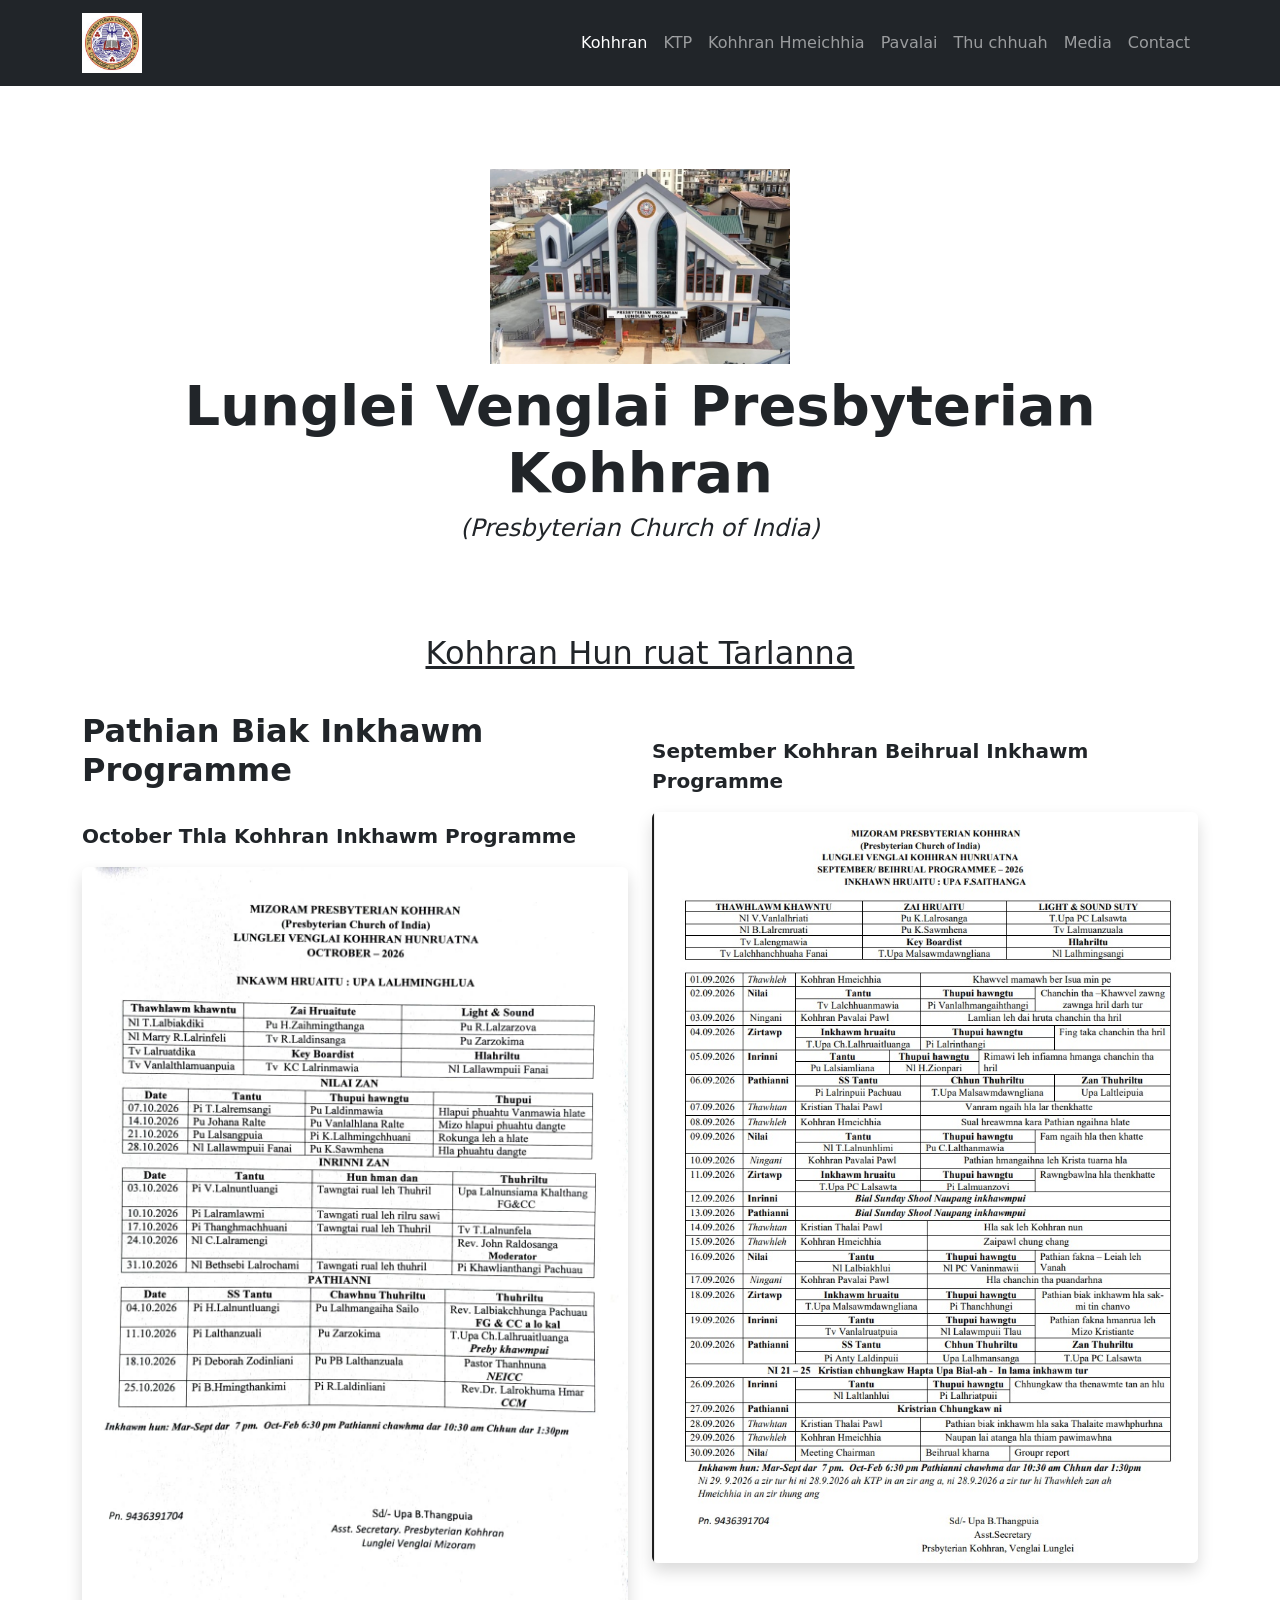
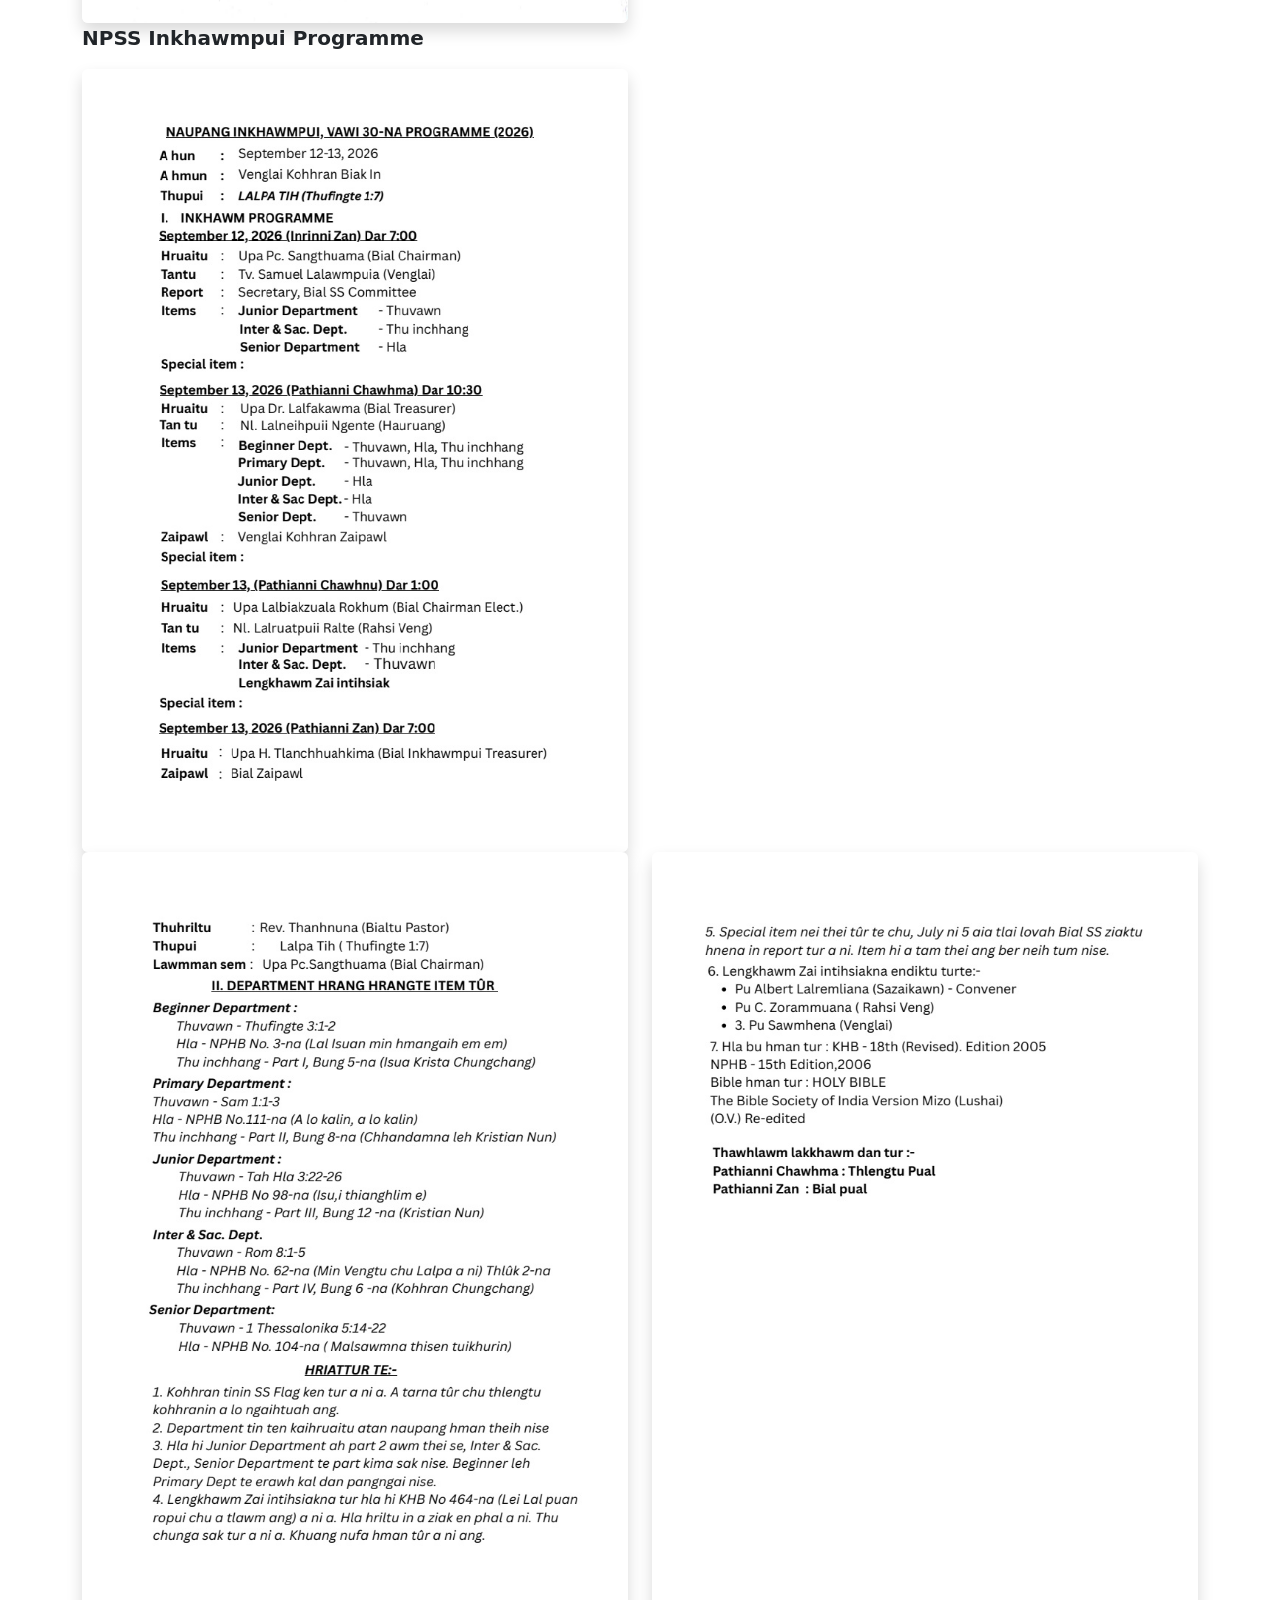
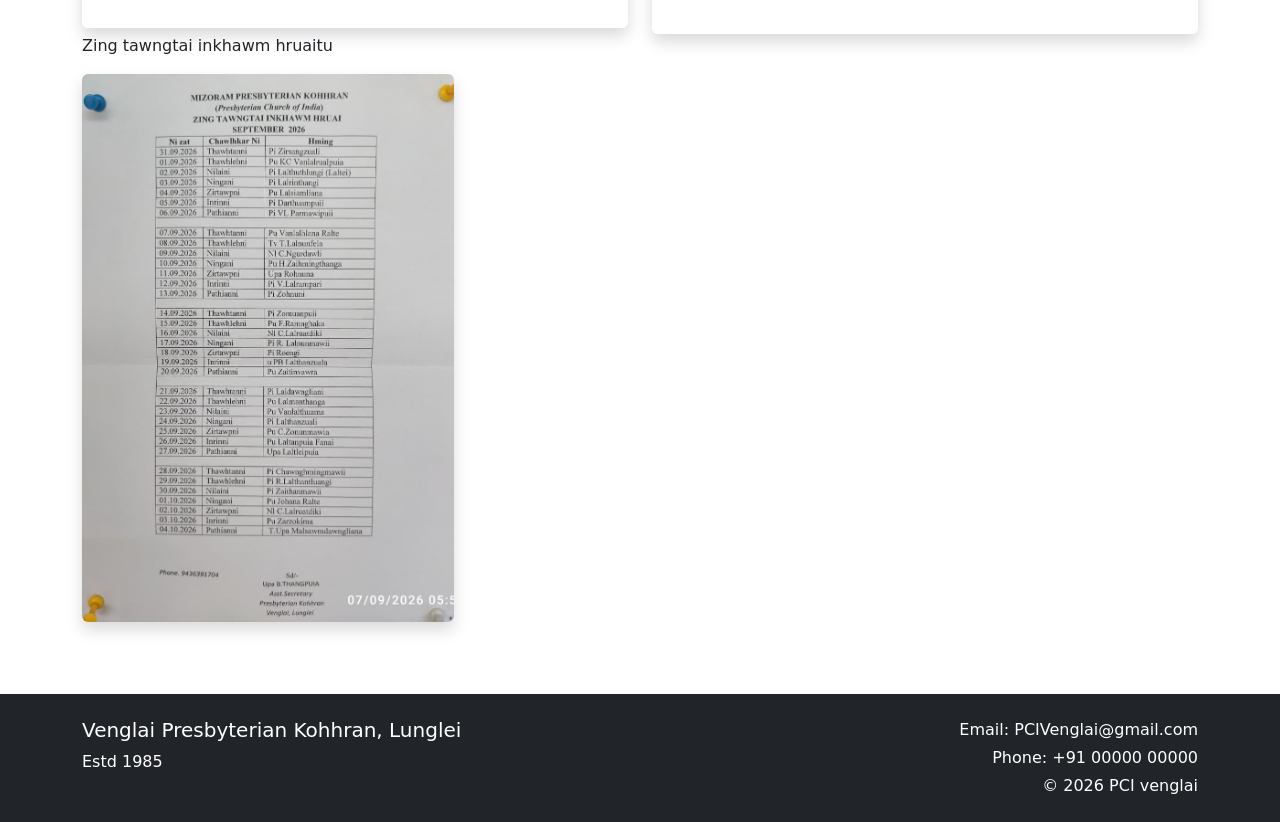
==== commit 124cdf24: "Add files via upload" ====
--- a/index.html
+++ b/index.html
@@ -78,7 +78,6 @@
 						  (Presbyterian Church of India)
                 </h4>
 
-
                
             </div>
 </div>
@@ -93,8 +92,18 @@
         <div class="row align-items-start">
 
             <!-- Left column: programme -->
+			     <div class="col-md-6">
+                <h2 class="fw-bold"> Pathian Biak Inkhawm Programme </h2>
+				<br>
+                <p class="fs-5 fw-bold">October Thla Kohhran Inkhawm Programme</p>
+
+                <img
+    src="publications/kohhran2.jpeg"
+    class="img-fluid rounded shadow"
+    alt="September Kohhran Beihrual Inkhawm Programme">
+            </div>
             <div class="col-md-6">
-                <h2 class="fw-bold"> Pathian Biak Inkhawm Programme </h2>
+               
 				<br>
                 <p class="fs-5 fw-bold">September Kohhran Beihrual Inkhawm Programme</p>
 
--- a/css/style.css
+++ b/css/style.css
@@ -17,18 +17,17 @@
 
 }
 
-.page-title {
+/*.page-title {
   min-height: 100vh;
-   min-height: 100svh;
   position: relative;
   background-position: center;
-  background-size: cover;
+  background-size: contain;
   background-repeat: no-repeat;
   color: white;
 }
 
 .pvl-title {
-  background-image: url("../images/pvl1.jpeg");
+	background-image: url("../images/pvl1.jpeg");
 }
 
 .hmeichhe-title {
@@ -40,10 +39,15 @@
   content: "";
   position: absolute;
   inset: 0;
-  background: rgba(0, 0, 0, 0.25);
+  background: rgba(0, 0, 0, 0.45);
 }
 
 .page-title .container {
   position: relative;
   z-index: 1;
 }
+@media (max-width: 576px) {
+  .page-title {
+    background-size: contain; 
+  }
+}*/
